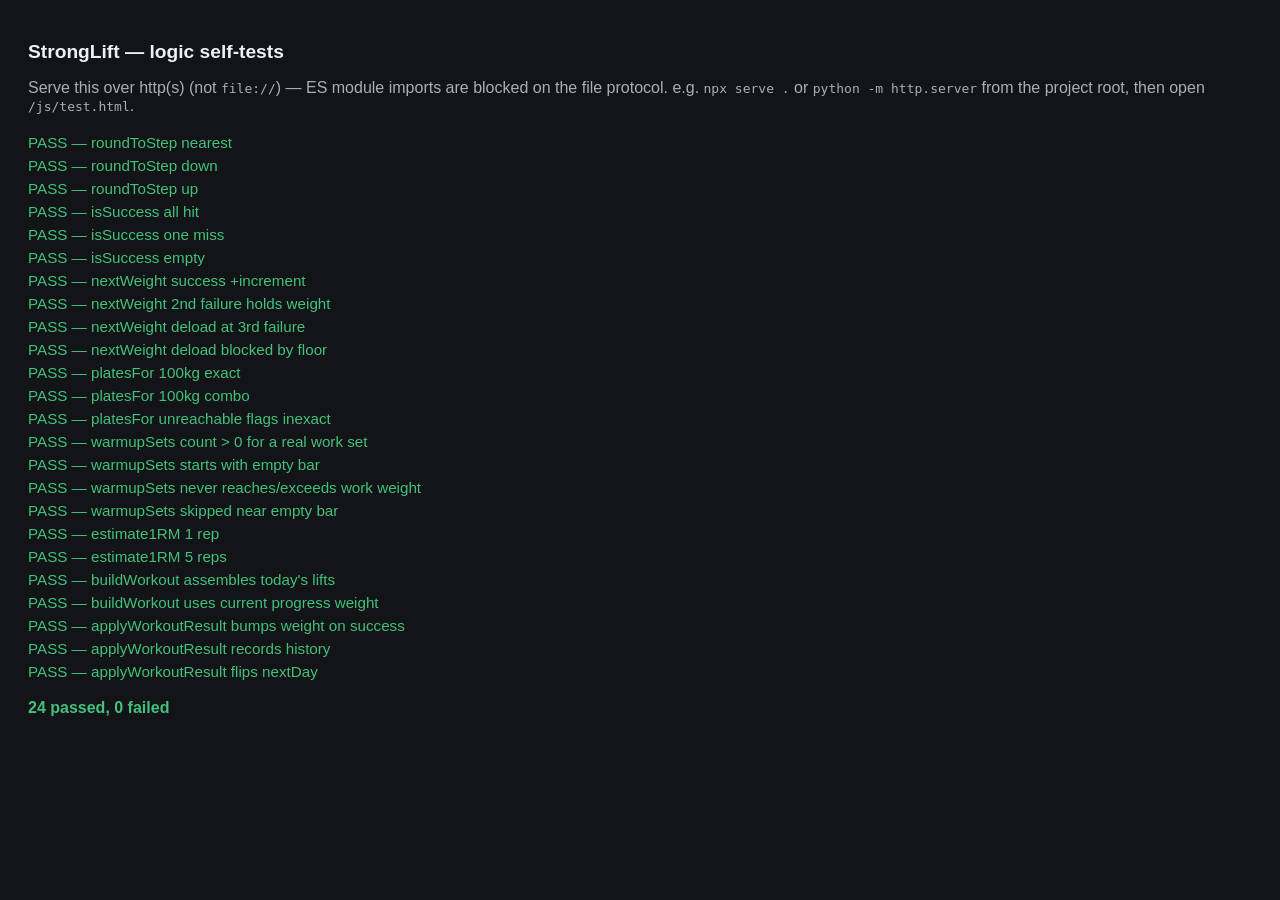
==== js/test.html @ fb018c1b "Build StrongLift: clean-room 5x5 PWA workout tracker Implements the public 5x5 barbell methodology (" ====
<!doctype html>
<html lang="en">
<head>
  <meta charset="utf-8">
  <title>StrongLift — self-tests</title>
  <style>
    body { font-family: -apple-system, Arial, sans-serif; background: #121418; color: #eef0f3; padding: 20px; }
    .pass { color: #43c17a; }
    .fail { color: #e5484d; font-weight: 700; }
    .line { padding: 3px 0; font-size: 0.95rem; }
    h1 { font-size: 1.2rem; }
    #summary { margin-top: 16px; font-weight: 700; }
  </style>
</head>
<body>
  <h1>StrongLift — logic self-tests</h1>
  <p style="opacity:.7">
    Serve this over http(s) (not <code>file://</code>) — ES module imports are blocked on the
    file protocol. e.g. <code>npx serve .</code> or <code>python -m http.server</code> from the
    project root, then open <code>/js/test.html</code>.
  </p>
  <div id="out"></div>
  <div id="summary"></div>

  <script type="module">
    import { roundToStep, isSuccess, nextWeight, applyWorkoutResult, buildWorkout } from "./program.js";
    import { platesFor, warmupSets, estimate1RM } from "./calc.js";

    const out = document.getElementById("out");
    let pass = 0, fail = 0;

    function assertEq(label, actual, expected) {
      const ok = JSON.stringify(actual) === JSON.stringify(expected);
      const div = document.createElement("div");
      div.className = "line " + (ok ? "pass" : "fail");
      div.textContent = `${ok ? "PASS" : "FAIL"} — ${label}` +
        (ok ? "" : ` (expected ${JSON.stringify(expected)}, got ${JSON.stringify(actual)})`);
      out.appendChild(div);
      ok ? pass++ : fail++;
    }

    // --- roundToStep ---
    assertEq("roundToStep nearest", roundToStep(61, 2.5), 60);
    assertEq("roundToStep down", roundToStep(63.9, 2.5, "down"), 62.5);
    assertEq("roundToStep up", roundToStep(60.1, 2.5, "up"), 62.5);

    // --- isSuccess ---
    assertEq("isSuccess all hit", isSuccess({ sets: [{ reps: 5, target: 5 }, { reps: 6, target: 5 }] }), true);
    assertEq("isSuccess one miss", isSuccess({ sets: [{ reps: 5, target: 5 }, { reps: 3, target: 5 }] }), false);
    assertEq("isSuccess empty", isSuccess({ sets: [] }), false);

    // --- nextWeight: success increments ---
    {
      const ex = { increment: 2.5, deloadFloor: 20 };
      const settings = { deloadPct: 10, failuresBeforeDeload: 3 };
      const r = nextWeight(ex, { currentWeight: 60, consecutiveFailures: 0 }, true, settings);
      assertEq("nextWeight success +increment", r, { currentWeight: 62.5, consecutiveFailures: 0, deloaded: false });
    }

    // --- nextWeight: failure under threshold just increments counter ---
    {
      const ex = { increment: 2.5, deloadFloor: 20 };
      const settings = { deloadPct: 10, failuresBeforeDeload: 3 };
      const r = nextWeight(ex, { currentWeight: 60, consecutiveFailures: 1 }, false, settings);
      assertEq("nextWeight 2nd failure holds weight", r, { currentWeight: 60, consecutiveFailures: 2, deloaded: false });
    }

    // --- nextWeight: 3rd consecutive failure deloads 10%, rounded down to step ---
    {
      const ex = { increment: 2.5, deloadFloor: 20 };
      const settings = { deloadPct: 10, failuresBeforeDeload: 3 };
      // 100 * 0.9 = 90 exactly -> stays 90 (already a multiple of 2.5)
      const r = nextWeight(ex, { currentWeight: 100, consecutiveFailures: 2 }, false, settings);
      assertEq("nextWeight deload at 3rd failure", r, { currentWeight: 90, consecutiveFailures: 0, deloaded: true });
    }

    // --- nextWeight: deload blocked by floor ---
    {
      const ex = { increment: 2.5, deloadFloor: 20 };
      const settings = { deloadPct: 10, failuresBeforeDeload: 3 };
      // 21 * 0.9 = 18.9 -> rounds down to 17.5, below floor 20 -> stays at 21
      const r = nextWeight(ex, { currentWeight: 21, consecutiveFailures: 2 }, false, settings);
      assertEq("nextWeight deload blocked by floor", r, { currentWeight: 21, consecutiveFailures: 0, deloaded: false });
    }

    // --- plate calculator ---
    {
      const plates = [
        { weight: 25, count: 2 }, { weight: 20, count: 2 }, { weight: 15, count: 2 },
        { weight: 10, count: 4 }, { weight: 5, count: 4 }, { weight: 2.5, count: 4 }, { weight: 1.25, count: 2 },
      ];
      // 100kg target, 20kg bar -> 40kg/side -> 25+10+5
      const r = platesFor(100, 20, plates);
      assertEq("platesFor 100kg exact", { exact: r.exact, achievedWeight: r.achievedWeight },
        { exact: true, achievedWeight: 100 });
      // Greedy largest-first: 40kg/side = one 25 + one 15 (15 is available before needing 10+5).
      assertEq("platesFor 100kg combo", r.perSide,
        [{ weight: 25, count: 1 }, { weight: 15, count: 1 }]);
    }
    {
      // Unreachable exact target with this inventory (e.g. +1kg) -> not exact, closest below.
      const plates = [{ weight: 20, count: 2 }];
      const r = platesFor(61, 20, plates); // 20.5/side not reachable with only 20kg plates
      assertEq("platesFor unreachable flags inexact", r.exact, false);
    }

    // --- warmup sets ---
    {
      const w = warmupSets(100, 20);
      assertEq("warmupSets count > 0 for a real work set", w.length > 0, true);
      assertEq("warmupSets starts with empty bar", w[0], { weight: 20, reps: 5 });
      assertEq("warmupSets never reaches/exceeds work weight", w.every(s => s.weight < 100), true);
    }
    {
      const w = warmupSets(22.5, 20); // barely above the bar -> skip warmups
      assertEq("warmupSets skipped near empty bar", w, []);
    }

    // --- e1RM (Epley) ---
    assertEq("estimate1RM 1 rep", estimate1RM(100, 1), 100);
    assertEq("estimate1RM 5 reps", estimate1RM(100, 5), 116.67);

    // --- buildWorkout / applyWorkoutResult integration ---
    {
      const state = {
        settings: { deloadPct: 10, failuresBeforeDeload: 3 },
        exercises: [
          { id: "squat", name: "Squat", type: "barbell", increment: 2.5, deloadFloor: 20, setsReps: { sets: 5, reps: 5 }, warmupPreset: "bar_main", startWeight: 20 },
        ],
        programDays: { A: ["squat"], B: ["squat"] },
        progress: { squat: { currentWeight: 60, consecutiveFailures: 0 } },
        history: [],
        nextDay: "A",
      };
      const workout = buildWorkout("A", state);
      assertEq("buildWorkout assembles today's lifts", workout.length, 1);
      assertEq("buildWorkout uses current progress weight", workout[0].targetWeight, 60);

      const entries = [{
        exerciseId: "squat",
        targetWeight: 60,
        sets: [1,2,3,4,5].map(() => ({ reps: 5, target: 5 })),
      }];
      const next = applyWorkoutResult(state, "A", entries, 1800);
      assertEq("applyWorkoutResult bumps weight on success", next.progress.squat.currentWeight, 62.5);
      assertEq("applyWorkoutResult records history", next.history.length, 1);
      assertEq("applyWorkoutResult flips nextDay", next.nextDay, "B");
    }

    const summary = document.getElementById("summary");
    summary.textContent = `${pass} passed, ${fail} failed`;
    summary.className = fail ? "fail" : "pass";
  </script>
</body>
</html>
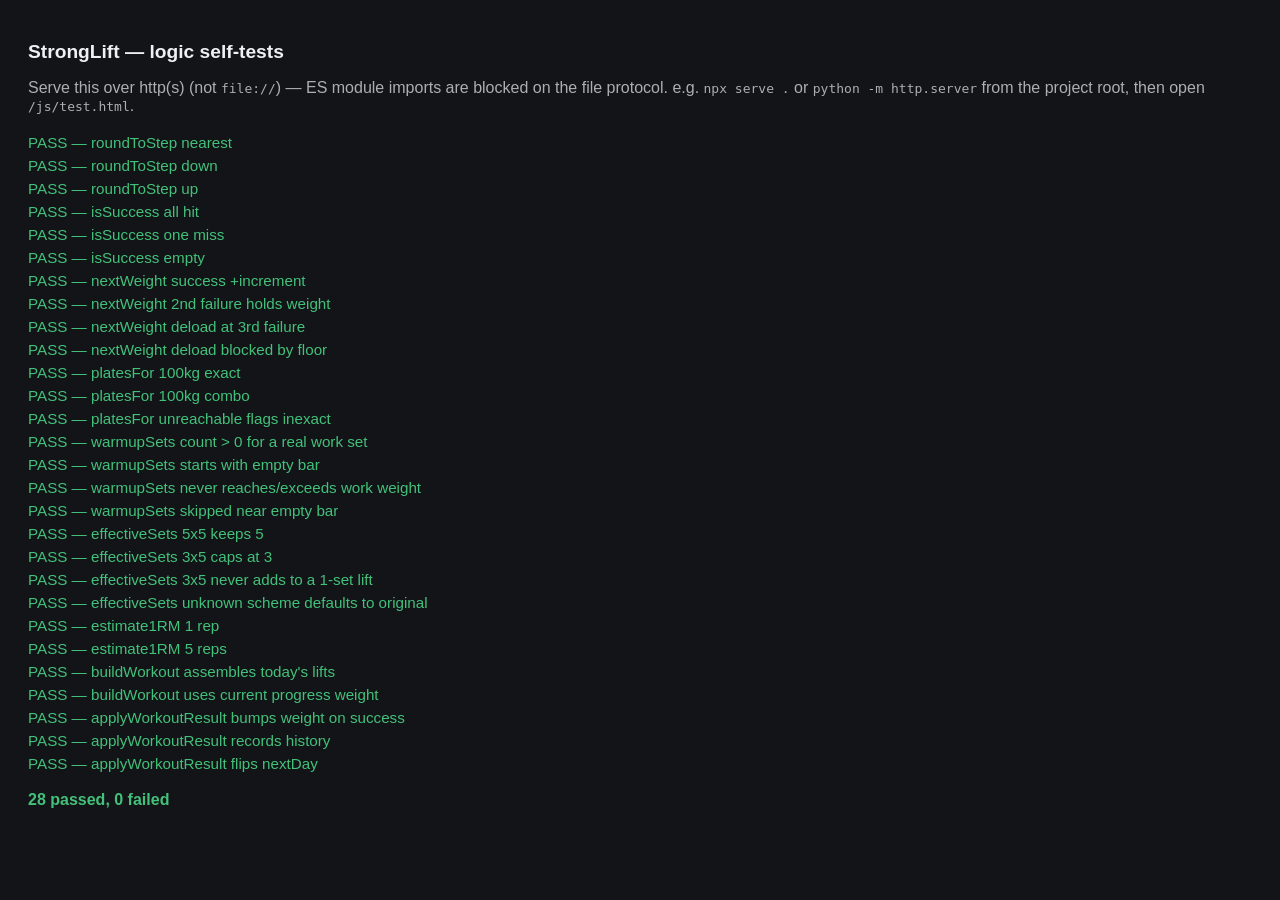
==== commit e6cba995: "Add 3x5/5x5 scheme toggle, long-press exercise swap, and accessory work Three features designed coll" ====
--- a/js/test.html
+++ b/js/test.html
@@ -23,7 +23,7 @@
   <div id="summary"></div>
 
   <script type="module">
-    import { roundToStep, isSuccess, nextWeight, applyWorkoutResult, buildWorkout } from "./program.js";
+    import { roundToStep, isSuccess, nextWeight, applyWorkoutResult, buildWorkout, effectiveSets } from "./program.js";
     import { platesFor, warmupSets, estimate1RM } from "./calc.js";
 
     const out = document.getElementById("out");
@@ -116,6 +116,12 @@
       assertEq("warmupSets skipped near empty bar", w, []);
     }
 
+    // --- effectiveSets (3x5 / 5x5 scheme) ---
+    assertEq("effectiveSets 5x5 keeps 5", effectiveSets(5, "5x5"), 5);
+    assertEq("effectiveSets 3x5 caps at 3", effectiveSets(5, "3x5"), 3);
+    assertEq("effectiveSets 3x5 never adds to a 1-set lift", effectiveSets(1, "3x5"), 1);
+    assertEq("effectiveSets unknown scheme defaults to original", effectiveSets(5, "bogus"), 5);
+
     // --- e1RM (Epley) ---
     assertEq("estimate1RM 1 rep", estimate1RM(100, 1), 100);
     assertEq("estimate1RM 5 reps", estimate1RM(100, 5), 116.67);
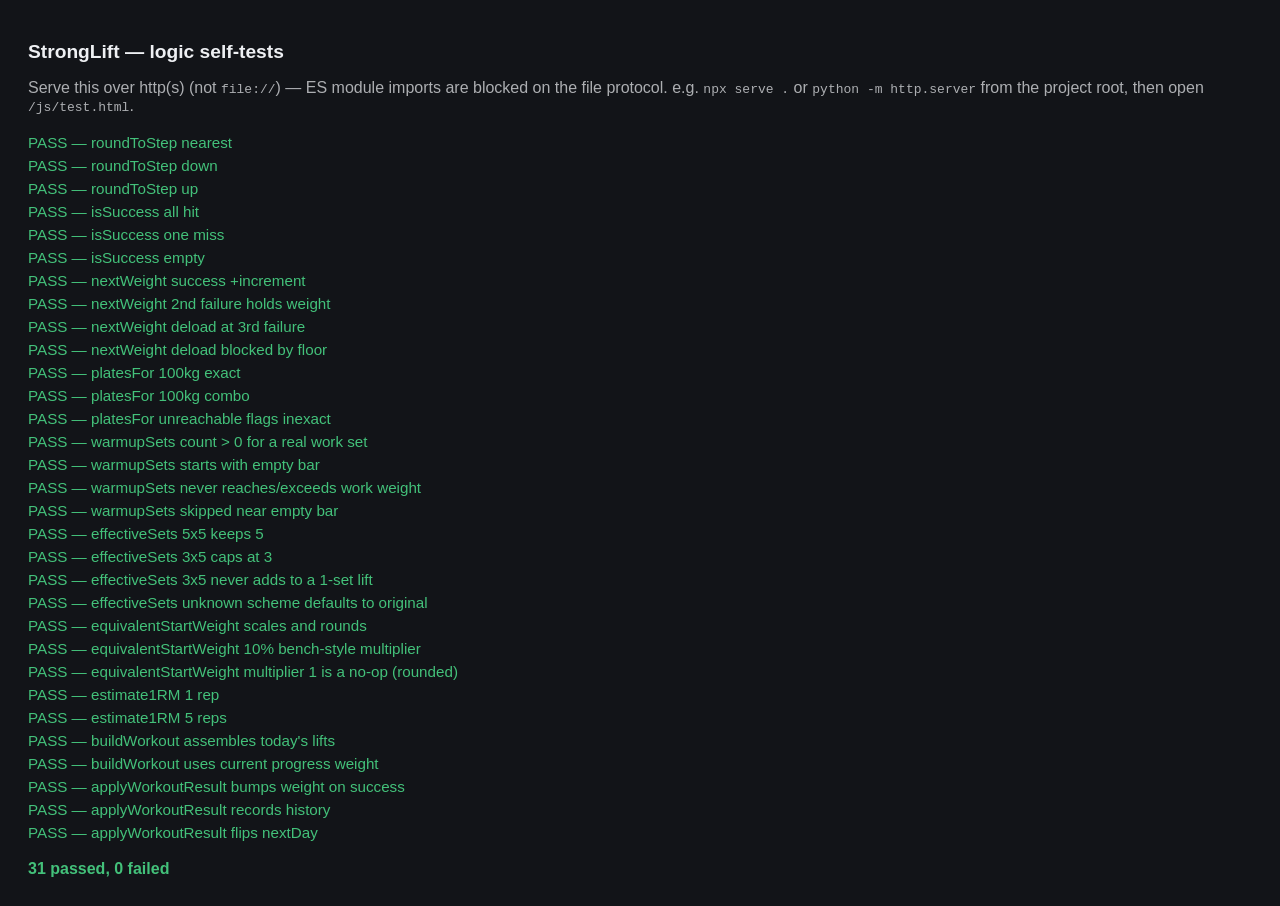
==== commit c248f0e4: "Add Smith machine equivalents with auto-scaled first-use weight For when the power rack is occupied:" ====
--- a/js/test.html
+++ b/js/test.html
@@ -23,7 +23,7 @@
   <div id="summary"></div>
 
   <script type="module">
-    import { roundToStep, isSuccess, nextWeight, applyWorkoutResult, buildWorkout, effectiveSets } from "./program.js";
+    import { roundToStep, isSuccess, nextWeight, applyWorkoutResult, buildWorkout, effectiveSets, equivalentStartWeight } from "./program.js";
     import { platesFor, warmupSets, estimate1RM } from "./calc.js";
 
     const out = document.getElementById("out");
@@ -122,6 +122,11 @@
     assertEq("effectiveSets 3x5 never adds to a 1-set lift", effectiveSets(1, "3x5"), 1);
     assertEq("effectiveSets unknown scheme defaults to original", effectiveSets(5, "bogus"), 5);
 
+    // --- equivalentStartWeight (Smith machine etc.) ---
+    assertEq("equivalentStartWeight scales and rounds", equivalentStartWeight(69, 1.15, 2.5), 80);
+    assertEq("equivalentStartWeight 10% bench-style multiplier", equivalentStartWeight(60, 1.1, 2.5), 65);
+    assertEq("equivalentStartWeight multiplier 1 is a no-op (rounded)", equivalentStartWeight(61, 1, 2.5), 60);
+
     // --- e1RM (Epley) ---
     assertEq("estimate1RM 1 rep", estimate1RM(100, 1), 100);
     assertEq("estimate1RM 5 reps", estimate1RM(100, 5), 116.67);
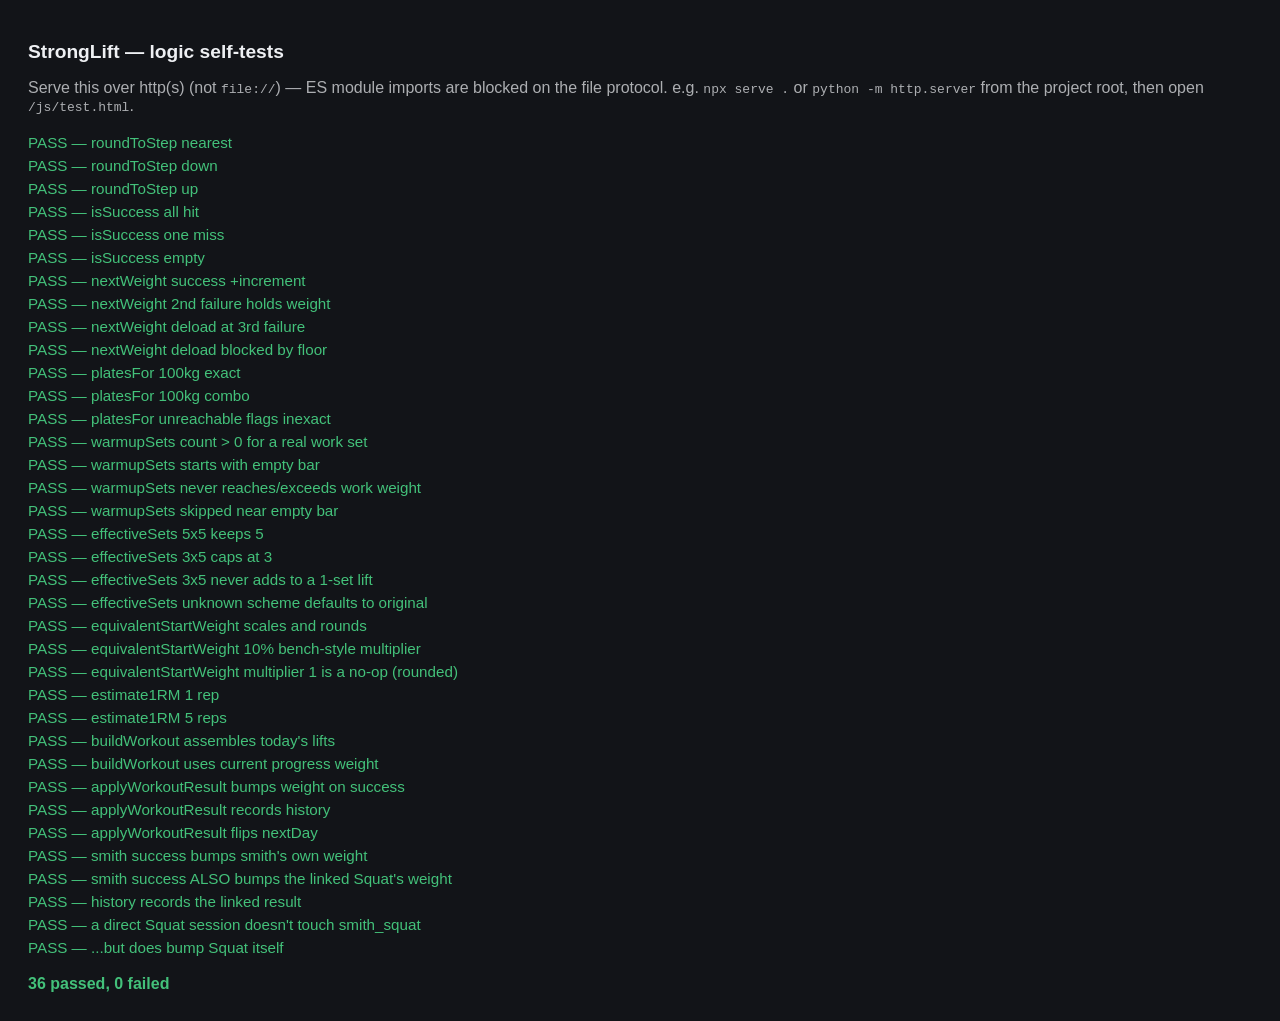
==== commit 61642a37: "Smith machine sessions also progress the linked free-bar lift Per the user: completing a Smith Machi" ====
--- a/js/test.html
+++ b/js/test.html
@@ -158,6 +158,43 @@
       assertEq("applyWorkoutResult flips nextDay", next.nextDay, "B");
     }
 
+    // --- applyWorkoutResult: machine-equivalent feeds the linked lift's progression ---
+    {
+      const state = {
+        settings: { deloadPct: 10, failuresBeforeDeload: 3 },
+        exercises: [
+          { id: "squat", name: "Squat", type: "barbell", increment: 2.5, deloadFloor: 20, setsReps: { sets: 5, reps: 5 }, startWeight: 20 },
+          { id: "smith_squat", name: "Smith Machine Squat", type: "bodyweight", increment: 2.5, deloadFloor: 20, setsReps: { sets: 5, reps: 5 }, startWeight: 20, equivalentTo: "squat" },
+        ],
+        programDays: { A: ["squat"], B: ["squat"] },
+        progress: {
+          squat: { currentWeight: 69, consecutiveFailures: 0 },
+          smith_squat: { currentWeight: 80, consecutiveFailures: 0 },
+        },
+        history: [],
+        nextDay: "A",
+      };
+      const hitEntries = [{
+        exerciseId: "smith_squat",
+        targetWeight: 80,
+        sets: [1, 2, 3, 4, 5].map(() => ({ reps: 5, target: 5 })),
+      }];
+      const next = applyWorkoutResult(state, "A", hitEntries, 1800);
+      assertEq("smith success bumps smith's own weight", next.progress.smith_squat.currentWeight, 82.5);
+      assertEq("smith success ALSO bumps the linked Squat's weight", next.progress.squat.currentWeight, 71.5);
+      assertEq("history records the linked result", next.history[0].entries[0].linked, { exerciseId: "squat", nextWeight: 71.5, deloaded: false });
+
+      // A plain Squat session (not equivalentTo-linked) must NOT touch smith_squat.
+      const plainSquatEntries = [{
+        exerciseId: "squat",
+        targetWeight: 69,
+        sets: [1, 2, 3, 4, 5].map(() => ({ reps: 5, target: 5 })),
+      }];
+      const next2 = applyWorkoutResult(state, "A", plainSquatEntries, 1800);
+      assertEq("a direct Squat session doesn't touch smith_squat", next2.progress.smith_squat.currentWeight, 80);
+      assertEq("...but does bump Squat itself", next2.progress.squat.currentWeight, 71.5);
+    }
+
     const summary = document.getElementById("summary");
     summary.textContent = `${pass} passed, ${fail} failed`;
     summary.className = fail ? "fail" : "pass";
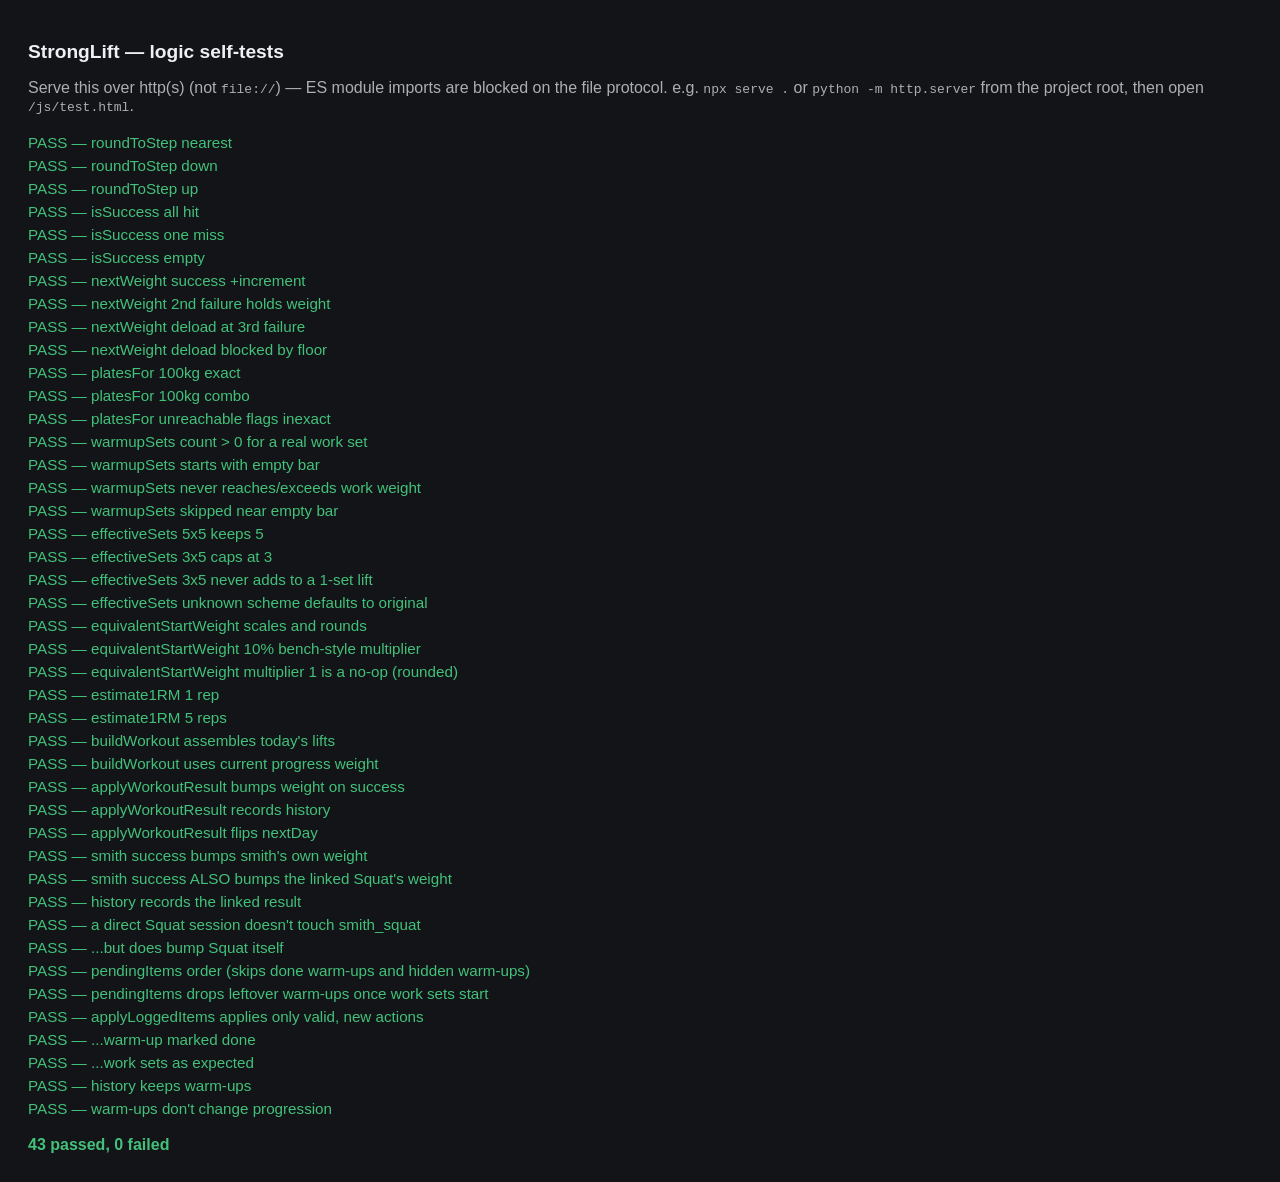
==== commit 40def8e3: "Lock-screen workout notification, warm-up logging with plates - Workout shows a persistent notificat" ====
--- a/js/test.html
+++ b/js/test.html
@@ -23,7 +23,7 @@
   <div id="summary"></div>
 
   <script type="module">
-    import { roundToStep, isSuccess, nextWeight, applyWorkoutResult, buildWorkout, effectiveSets, equivalentStartWeight } from "./program.js";
+    import { roundToStep, isSuccess, nextWeight, applyWorkoutResult, buildWorkout, effectiveSets, equivalentStartWeight, pendingItems, applyLoggedItems } from "./program.js";
     import { platesFor, warmupSets, estimate1RM } from "./calc.js";
 
     const out = document.getElementById("out");
@@ -195,6 +195,60 @@
       assertEq("...but does bump Squat itself", next2.progress.squat.currentWeight, 71.5);
     }
 
+    // --- pendingItems: warm-ups then work sets, in exercise order ---
+    {
+      const entries = [
+        { exerciseId: "squat", warmupOn: true, warmups: [{ weight: 20, reps: 5, done: true }, { weight: 40, reps: 5, done: false }], sets: [{ reps: null }, { reps: null }] },
+        { exerciseId: "bench", warmupOn: false, warmups: [{ weight: 20, reps: 5, done: false }], sets: [{ reps: null }] },
+      ];
+      assertEq("pendingItems order (skips done warm-ups and hidden warm-ups)", pendingItems(entries), [
+        { exIdx: 0, kind: "warmup", idx: 1 },
+        { exIdx: 0, kind: "work", idx: 0 },
+        { exIdx: 0, kind: "work", idx: 1 },
+        { exIdx: 1, kind: "work", idx: 0 },
+      ]);
+      entries[0].sets[0].reps = 5;
+      assertEq("pendingItems drops leftover warm-ups once work sets start", pendingItems(entries)[0], { exIdx: 0, kind: "work", idx: 1 });
+    }
+
+    // --- applyLoggedItems: sets logged from the notification ---
+    {
+      const draft = {
+        startedAt: 1000,
+        entries: [{ exerciseId: "squat", warmups: [{ weight: 20, reps: 5, done: false }], sets: [{ reps: null }, { reps: null }] }],
+      };
+      const actions = [
+        { sessionId: 1000, exIdx: 0, exerciseId: "squat", kind: "warmup", idx: 0, reps: 5 },
+        { sessionId: 1000, exIdx: 0, exerciseId: "squat", kind: "work", idx: 0, reps: 5 },
+        { sessionId: 1000, exIdx: 0, exerciseId: "squat", kind: "work", idx: 0, reps: 5 }, // duplicate tap
+        { sessionId: 999, exIdx: 0, exerciseId: "squat", kind: "work", idx: 1, reps: 5 }, // old session
+        { sessionId: 1000, exIdx: 0, exerciseId: "bench", kind: "work", idx: 1, reps: 5 }, // lift was swapped
+      ];
+      const applied = applyLoggedItems(draft, actions);
+      assertEq("applyLoggedItems applies only valid, new actions", applied.length, 2);
+      assertEq("...warm-up marked done", draft.entries[0].warmups[0].done, true);
+      assertEq("...work sets as expected", draft.entries[0].sets.map((s) => s.reps), [5, null]);
+    }
+
+    // --- applyWorkoutResult keeps logged warm-ups in history ---
+    {
+      const state = {
+        settings: { deloadPct: 10, failuresBeforeDeload: 3 },
+        exercises: [{ id: "squat", name: "Squat", type: "barbell", increment: 2.5, deloadFloor: 20, setsReps: { sets: 5, reps: 5 }, startWeight: 20 }],
+        programDays: { A: ["squat"], B: ["squat"] },
+        progress: { squat: { currentWeight: 60, consecutiveFailures: 0 } },
+        history: [],
+        nextDay: "A",
+      };
+      const next = applyWorkoutResult(state, "A", [{
+        exerciseId: "squat", targetWeight: 60,
+        sets: [1, 2, 3, 4, 5].map(() => ({ reps: 5, target: 5 })),
+        warmups: [{ weight: 20, reps: 5 }],
+      }], 600);
+      assertEq("history keeps warm-ups", next.history[0].entries[0].warmups, [{ weight: 20, reps: 5 }]);
+      assertEq("warm-ups don't change progression", next.progress.squat.currentWeight, 62.5);
+    }
+
     const summary = document.getElementById("summary");
     summary.textContent = `${pass} passed, ${fail} failed`;
     summary.className = fail ? "fail" : "pass";
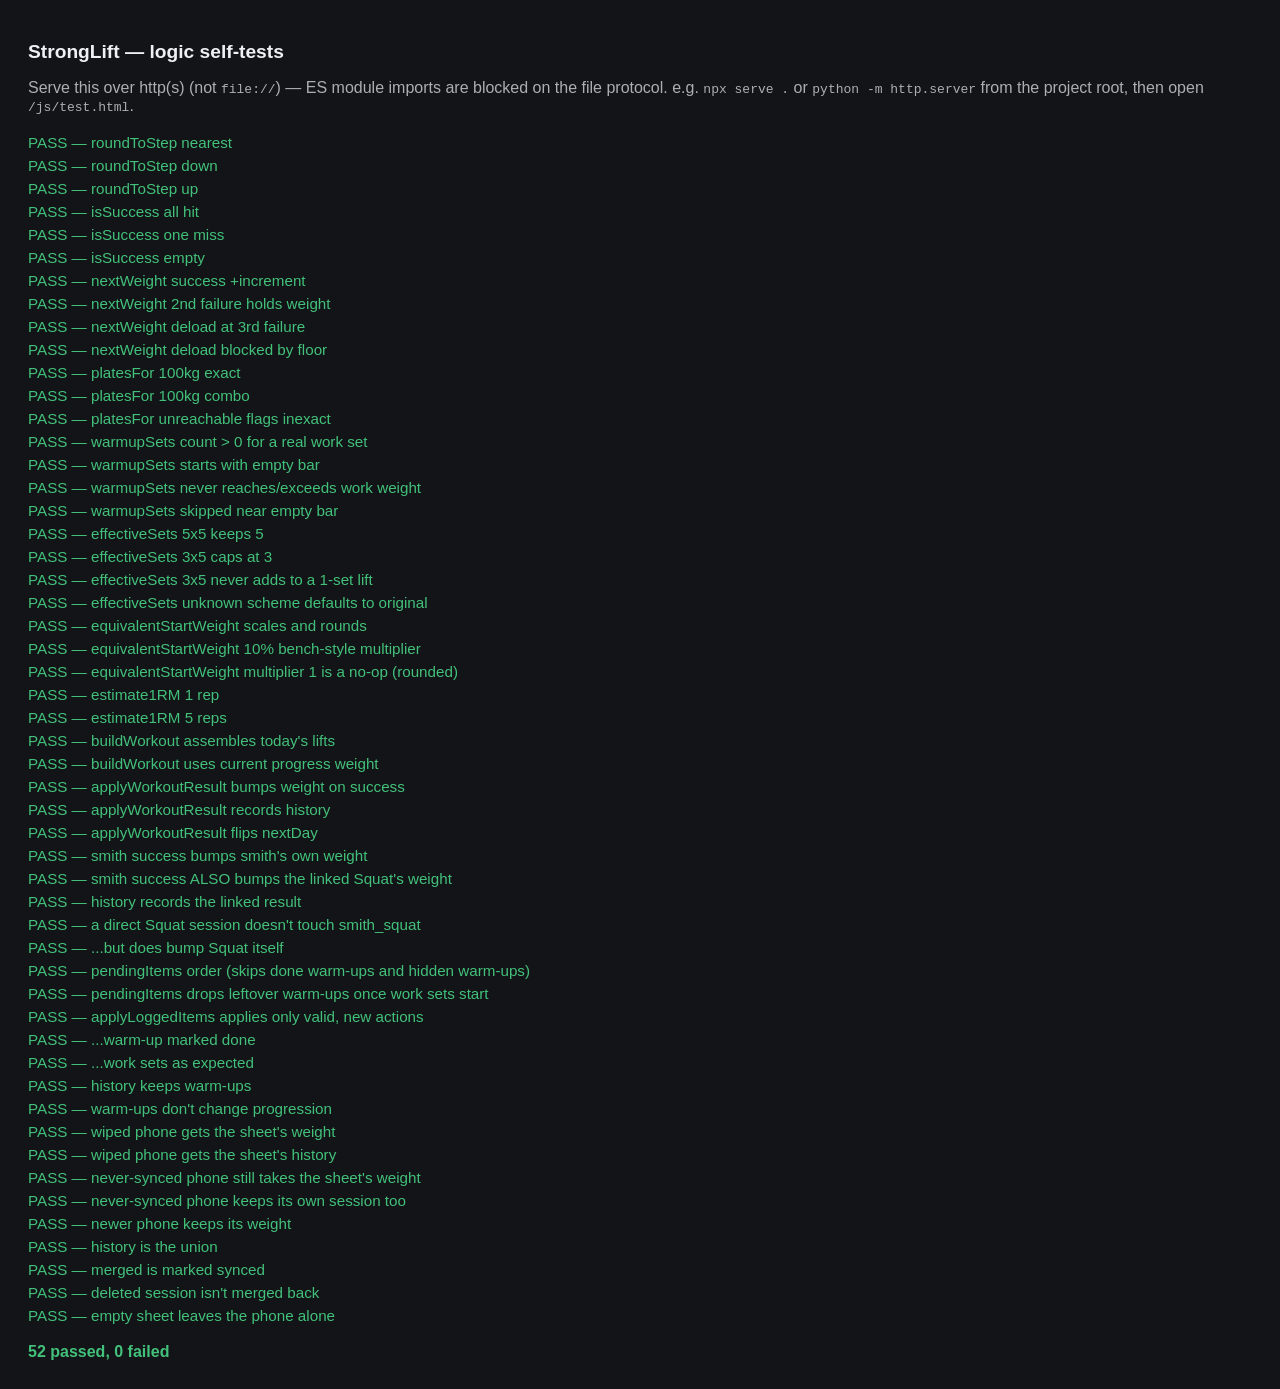
==== commit 3aaf2489: "Sync to a Google Sheet on every open instead of the T620 - Each sync pulls the sheet's copy, merges " ====
--- a/js/test.html
+++ b/js/test.html
@@ -25,6 +25,8 @@
   <script type="module">
     import { roundToStep, isSuccess, nextWeight, applyWorkoutResult, buildWorkout, effectiveSets, equivalentStartWeight, pendingItems, applyLoggedItems } from "./program.js";
     import { platesFor, warmupSets, estimate1RM } from "./calc.js";
+    import { mergeStates } from "./state.js";
+    import { seedState } from "../data/seed.js";
 
     const out = document.getElementById("out");
     let pass = 0, fail = 0;
@@ -249,6 +251,37 @@
       assertEq("warm-ups don't change progression", next.progress.squat.currentWeight, 62.5);
     }
 
+    // --- mergeStates: Google Sheet sync ---
+    {
+      const session = (id, date) => ({ id, date, day: "A", entries: [] });
+      const sheet = { ...seedState(), updatedAt: 1000, history: [session("w_1", "2026-11-01"), session("w_2", "2026-11-03")] };
+      sheet.progress = { ...sheet.progress, squat: { currentWeight: 60, consecutiveFailures: 0 } };
+
+      // A wiped phone (fresh seed, never synced) takes the sheet's weights and history.
+      const wiped = mergeStates(seedState(), sheet);
+      assertEq("wiped phone gets the sheet's weight", wiped.progress.squat.currentWeight, 60);
+      assertEq("wiped phone gets the sheet's history", wiped.history.map((h) => h.id), ["w_2", "w_1"]);
+
+      // ...even if it logged a workout before the first sync: weights from the sheet, both histories kept.
+      const busy = { ...seedState(), updatedAt: 5000, history: [session("w_3", "2026-11-05")] };
+      const busyMerged = mergeStates(busy, sheet);
+      assertEq("never-synced phone still takes the sheet's weight", busyMerged.progress.squat.currentWeight, 60);
+      assertEq("never-synced phone keeps its own session too", busyMerged.history.map((h) => h.id), ["w_3", "w_2", "w_1"]);
+
+      // A synced phone with a newer change wins the weights.
+      const phone = { ...seedState(), updatedAt: 2000, syncedBaseAt: 1000, history: [session("w_1", "2026-11-01")] };
+      phone.progress = { ...phone.progress, squat: { currentWeight: 62.5, consecutiveFailures: 0 } };
+      const newer = mergeStates(phone, sheet);
+      assertEq("newer phone keeps its weight", newer.progress.squat.currentWeight, 62.5);
+      assertEq("history is the union", newer.history.map((h) => h.id), ["w_2", "w_1"]);
+      assertEq("merged is marked synced", newer.syncedBaseAt, 2000);
+
+      // A session deleted on the phone stays deleted.
+      const deleted = mergeStates({ ...phone, history: [], deletedHistoryIds: ["w_1"] }, sheet);
+      assertEq("deleted session isn't merged back", deleted.history.map((h) => h.id), ["w_2"]);
+      assertEq("empty sheet leaves the phone alone", mergeStates(phone, null), phone);
+    }
+
     const summary = document.getElementById("summary");
     summary.textContent = `${pass} passed, ${fail} failed`;
     summary.className = fail ? "fail" : "pass";
